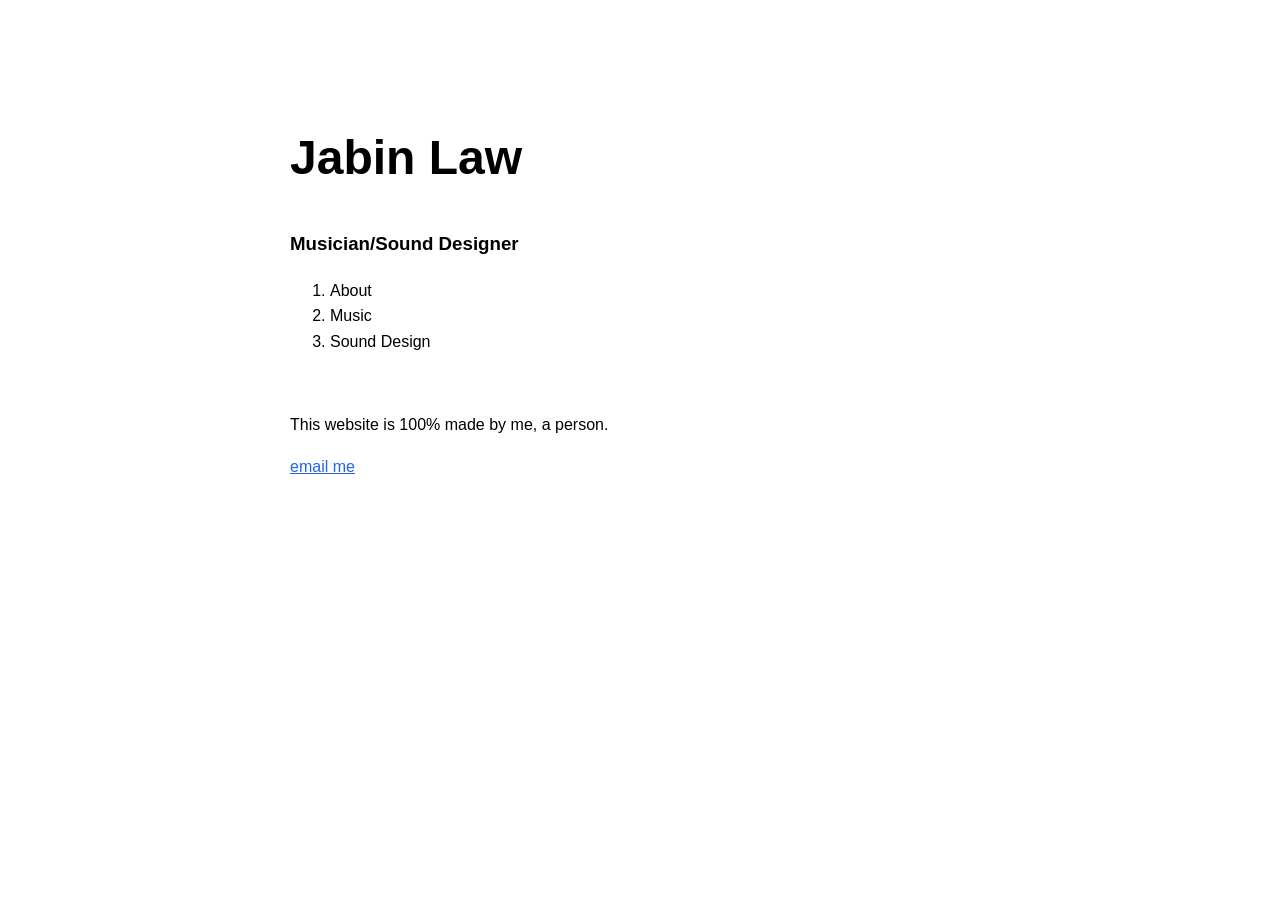
==== index.html @ 6639cc9f "Update personal statement and email link in index.html" ====
<html>
<head>
  <meta charset="UTF-8">
  <meta name="viewport" content="width=device-width, initial-scale=1.0">
  <title>Hello All</title>
  <style>
    body {
      font-family: Arial, sans-serif;
      max-width: 700px;
      margin: 100px auto;
      padding: 20px;
      line-height: 1.6;
    }

    h1 {
      font-size: 48px;
    }

    a {
      color: #2563eb;
    }
  </style>
</head>
<body>
<h1>Jabin Law</h1>
<h3>Musician/Sound Designer</h3>
<ol>
<li>About</li>
<li>Music</li>
<li>Sound Design</li>
</ol>
<p> </p>
<p>This website is 100% made by me, a person.</p>
<p><a href="mailto:youremail@example.com"> email me </a></p>
</html>
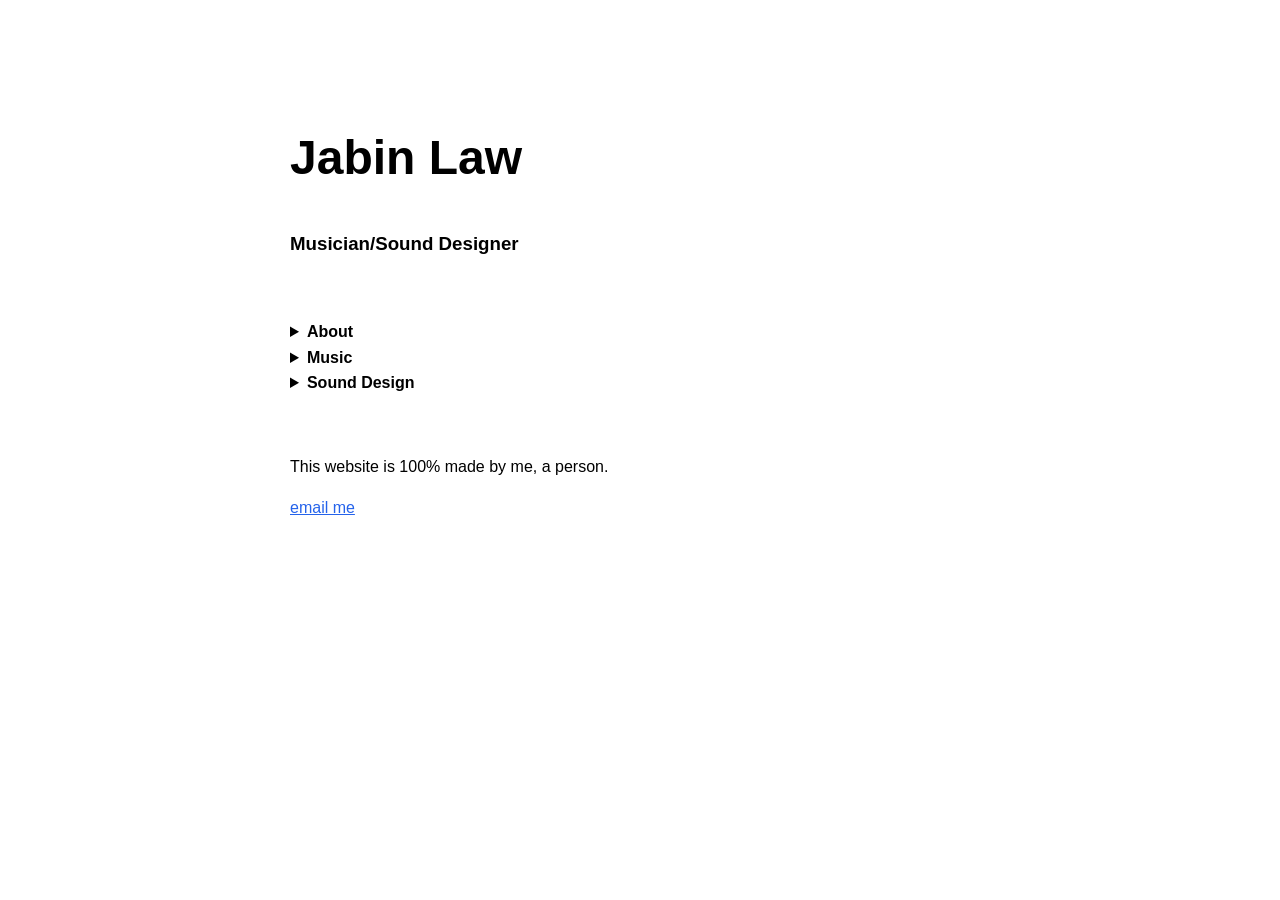
==== commit 787ed2f0: "Refactor sections into details elements with summaries Replaced the list of sections with details el" ====
--- a/index.html
+++ b/index.html
@@ -24,13 +24,18 @@
 <body>
 <h1>Jabin Law</h1>
 <h3>Musician/Sound Designer</h3>
-<ol>
-<li>About</li>
-<li>Music</li>
-<li>Sound Design</li>
-</ol>
+<p> </p>
+<p><details> <summary><strong>About</strong></summary>
+<p>Hi, I'm Jabin! I compose music and design immersive soundscapes for media.</p>
+</details><details> <summary><strong>Music</strong></summary>
+<p>Listen to my latest tracks and albums here.</p>
+</details><details> <summary><strong>Sound Design</strong></summary>
+<p>Check out my audio design portfolio for films and games.</p>
+</details></p>
 <p> </p>
 <p>This website is 100% made by me, a person.</p>
-<p><a href="mailto:youremail@example.com"> email me </a></p>
+<p><a href="mailto:youremail@example.com">email me</a></p>
+
+</body>
 </html>
 
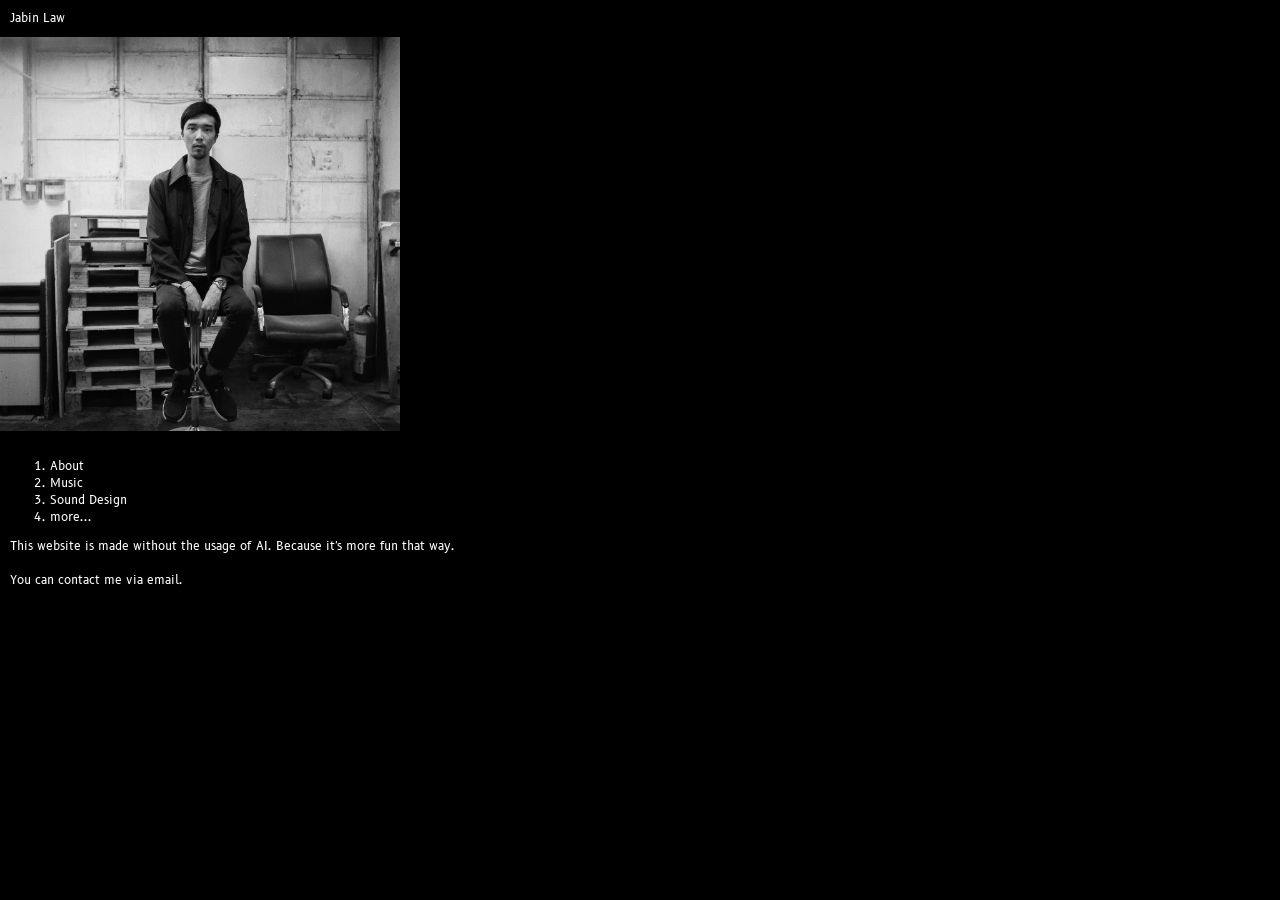
==== commit 8c4196e1: "Add files via upload" ====
--- a/index.html
+++ b/index.html
@@ -1,41 +1,15 @@
-<html>
+<!DOCTYPE html>
+<html lang="">
 <head>
-  <meta charset="UTF-8">
-  <meta name="viewport" content="width=device-width, initial-scale=1.0">
-  <title>Hello All</title>
-  <style>
-    body {
-      font-family: Arial, sans-serif;
-      max-width: 700px;
-      margin: 100px auto;
-      padding: 20px;
-      line-height: 1.6;
-    }
+<meta charset="UTF-8">
+<meta name="viewport" content="width=device-width, initial-scale=1.0">
+<meta name="generator" content="Silex v3.9.0">
+<link rel="stylesheet" href="/css/index-3af26948039d4ef351a17cb1f441af0b83ea9768f11eb5d5f1671bf05f6e8fea.css" />
 
-    h1 {
-      font-size: 48px;
-    }
 
-    a {
-      color: #2563eb;
-    }
-  </style>
-</head>
-<body>
-<h1>Jabin Law</h1>
-<h3>Musician/Sound Designer</h3>
-<p> </p>
-<p><details> <summary><strong>About</strong></summary>
-<p>Hi, I'm Jabin! I compose music and design immersive soundscapes for media.</p>
-</details><details> <summary><strong>Music</strong></summary>
-<p>Listen to my latest tracks and albums here.</p>
-</details><details> <summary><strong>Sound Design</strong></summary>
-<p>Check out my audio design portfolio for films and games.</p>
-</details></p>
-<p> </p>
-<p>This website is 100% made by me, a person.</p>
-<p><a href="mailto:youremail@example.com">email me</a></p>
 
-</body>
-</html>
 
+
+<link href="https://fonts.googleapis.com" rel="preconnect" ><link href="https://fonts.googleapis.com/css2" rel="preconnect" crossorigin ><link href="https://fonts.googleapis.com/css2?family=B612&display=swap" rel="stylesheet" ></head>
+<body id="iezl"><div id="izkz" class="silex-default-text">Jabin Law</div><div id="i5d6" class="silex-default-container"><img src="/assets/tuning-in-jabin-law1.webp" id="iabob"/></div><div class="silex-default-container" id="itvpbk"><div class="silex-default-text" id="iubv2k"><ol><li><span id="itl322" draggable="true">About</span></li><li><span draggable="true">Music</span></li><li id="immmak"><span draggable="true">Sound Design</span></li><li id="i34hlx"><span draggable="true">more...</span></li></ol><div id="i8z5rf">This website is made without the usage of AI. Because it's more fun that way.<br/><br/>You can contact me via email.</div></div></div></body>
+</html>
--- a/css/index-3af26948039d4ef351a17cb1f441af0b83ea9768f11eb5d5f1671bf05f6e8fea.css
+++ b/css/index-3af26948039d4ef351a17cb1f441af0b83ea9768f11eb5d5f1671bf05f6e8fea.css
@@ -0,0 +1 @@
+* { box-sizing: border-box; } body {margin: 0;}.silex-default-container{min-height:100px;}.silex-default-text{padding:10px;}body{background-color:#000000;font-family:"B612", sans-serif;font-size:12px;font-weight:400;color:#ffffff;text-decoration:#412d2d #4a3636 #ffffff;}#izkz{color:#ffffff;font-family:"B612", sans-serif;}#iabob{max-width:400px;}#iubv2k{text-decoration:#f1d1d1 #f4dbdb #ffffff;color:#ffffff;font-family:"B612", sans-serif;}#itl322{background-color:black;border:0px solid;}
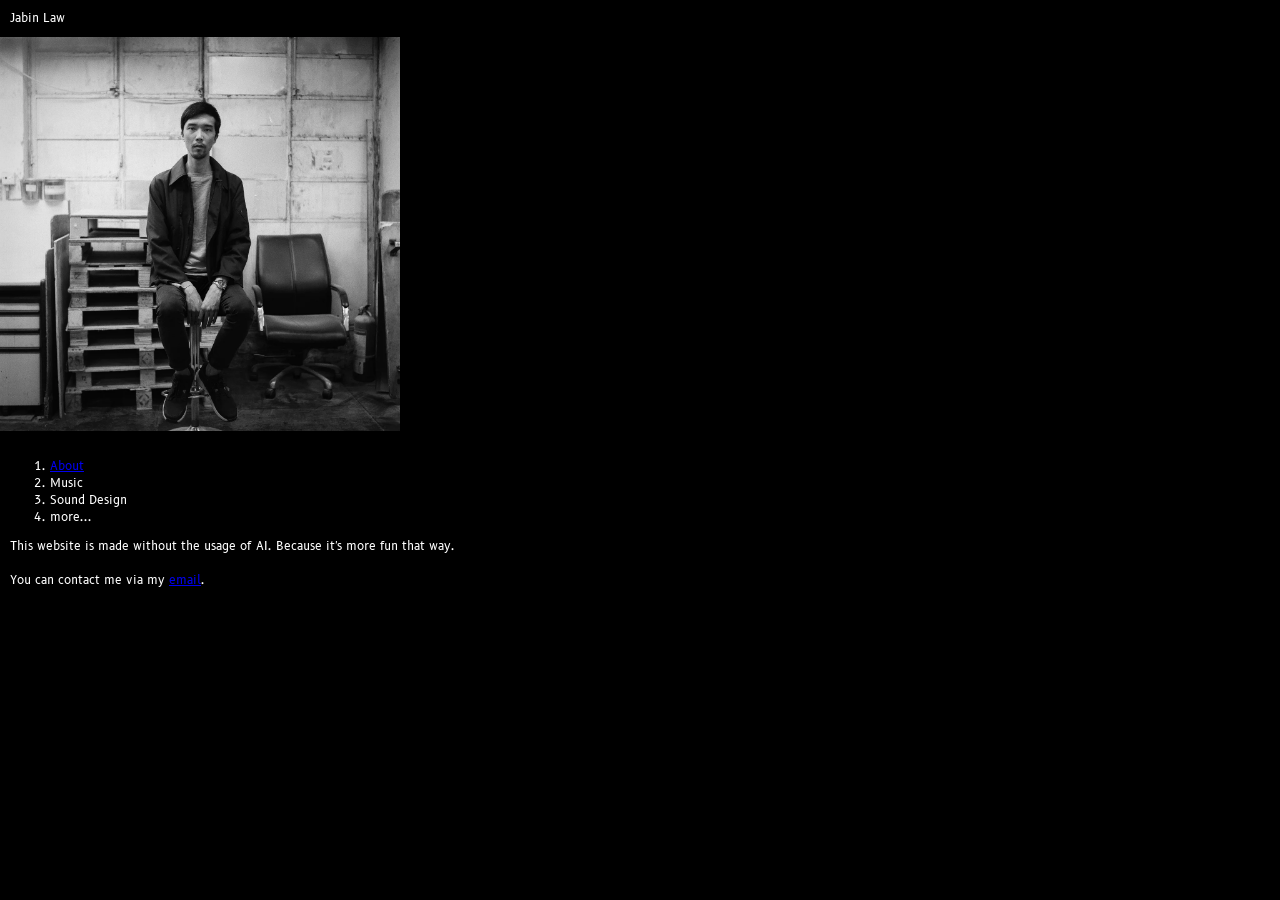
==== commit 34243a91: "Add files via upload" ====
--- a/index.html
+++ b/index.html
@@ -4,12 +4,12 @@
 <meta charset="UTF-8">
 <meta name="viewport" content="width=device-width, initial-scale=1.0">
 <meta name="generator" content="Silex v3.9.0">
-<link rel="stylesheet" href="/css/index-3af26948039d4ef351a17cb1f441af0b83ea9768f11eb5d5f1671bf05f6e8fea.css" />
+<link rel="stylesheet" href="/css/index-eeea81de059580385dbf9dddd4eb58704bf49da9c5cc9ad14d532bd3ae33fe4a.css" />
 
 
+<title>Jabin Law - Musician and Sound Designer</title>
 
-
-
+<meta name="description" property="description" content="Official website of Jabin Law, proudly minimal, and not made by AI."/>
 <link href="https://fonts.googleapis.com" rel="preconnect" ><link href="https://fonts.googleapis.com/css2" rel="preconnect" crossorigin ><link href="https://fonts.googleapis.com/css2?family=B612&display=swap" rel="stylesheet" ></head>
-<body id="iezl"><div id="izkz" class="silex-default-text">Jabin Law</div><div id="i5d6" class="silex-default-container"><img src="/assets/tuning-in-jabin-law1.webp" id="iabob"/></div><div class="silex-default-container" id="itvpbk"><div class="silex-default-text" id="iubv2k"><ol><li><span id="itl322" draggable="true">About</span></li><li><span draggable="true">Music</span></li><li id="immmak"><span draggable="true">Sound Design</span></li><li id="i34hlx"><span draggable="true">more...</span></li></ol><div id="i8z5rf">This website is made without the usage of AI. Because it's more fun that way.<br/><br/>You can contact me via email.</div></div></div></body>
+<body id="iezl"><div id="izkz" class="silex-default-text">Jabin Law</div><div id="i5d6" class="silex-default-container"><img id="iabob" src="/assets/tuning-in-jabin-law1.webp"/></div><div id="itvpbk" class="silex-default-container"><div id="iubv2k" class="silex-default-text"><ol id="isdpt"><li id="idnin"><a href="./about.html" id="ia5pi">About</a></li><li draggable="true" id="iyhy5e" class="gjs-selected">Music</li><li id="immmak"><span draggable="true">Sound Design</span></li><li id="i34hlx"><span draggable="true">more...</span></li></ol><div id="i8z5rf">This website is made without the usage of AI. Because it's more fun that way.<br/><br/>You can contact me via my <a href="mailto:jabinlaw@gmail.com" id="igxgxm">email</a>.</div></div></div></body>
 </html>
--- a/css/index-eeea81de059580385dbf9dddd4eb58704bf49da9c5cc9ad14d532bd3ae33fe4a.css
+++ b/css/index-eeea81de059580385dbf9dddd4eb58704bf49da9c5cc9ad14d532bd3ae33fe4a.css
@@ -0,0 +1 @@
+* { box-sizing: border-box; } body {margin: 0;}.silex-default-container{min-height:100px;}.silex-default-text{padding:10px;}body{background-color:#000000;color:#ffffff;font-family:"B612", sans-serif;font-size:12px;font-weight:400;text-decoration:#412d2d #4a3636 #ffffff;}#izkz{color:#ffffff;font-family:"B612", sans-serif;}#iabob{max-width:400px;}#iubv2k{color:#ffffff;font-family:"B612", sans-serif;text-decoration:#f1d1d1 #f4dbdb #ffffff;}
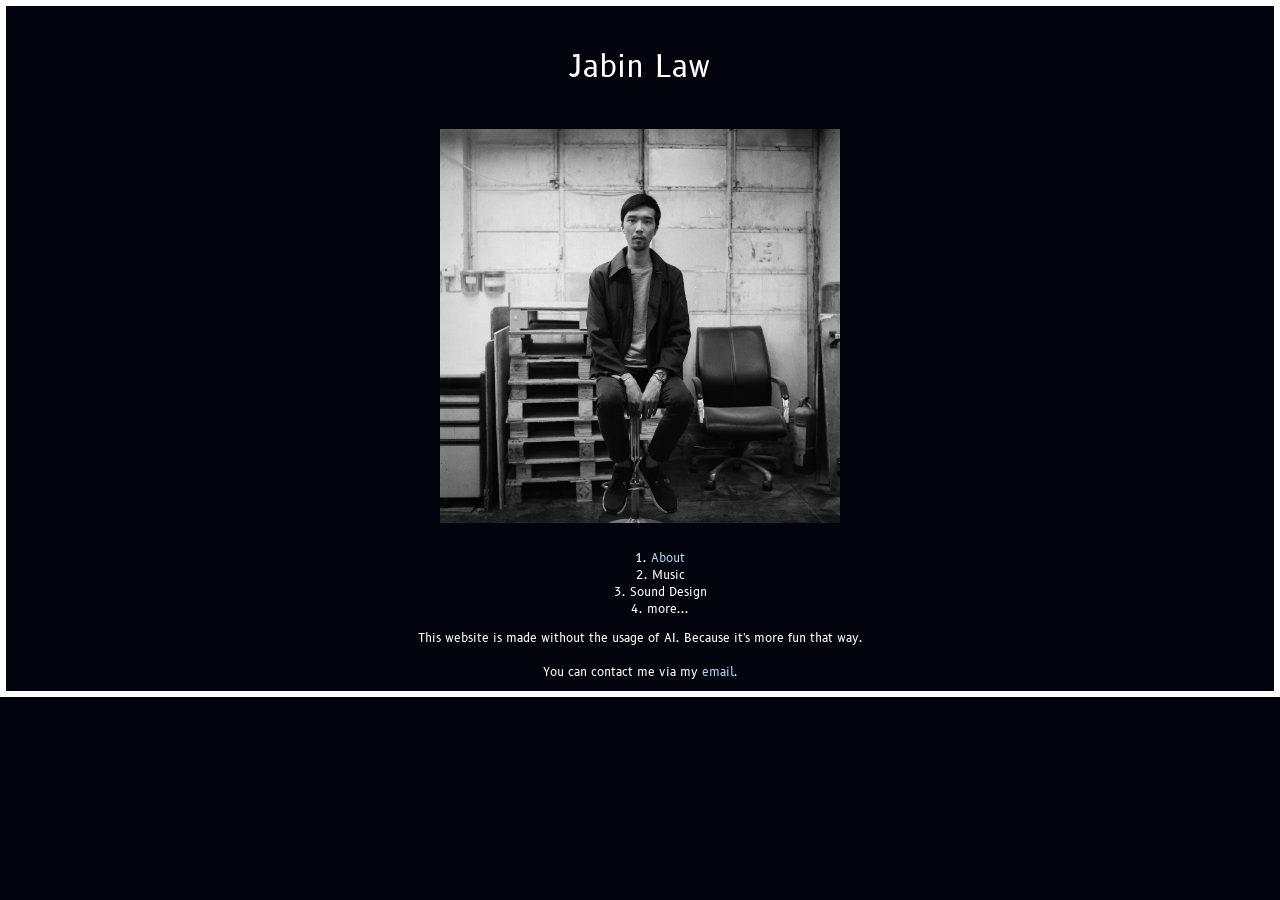
==== commit 06912e2f: "Add files via upload" ====
--- a/index.html
+++ b/index.html
@@ -4,12 +4,36 @@
 <meta charset="UTF-8">
 <meta name="viewport" content="width=device-width, initial-scale=1.0">
 <meta name="generator" content="Silex v3.9.0">
-<link rel="stylesheet" href="/css/index-eeea81de059580385dbf9dddd4eb58704bf49da9c5cc9ad14d532bd3ae33fe4a.css" />
+<link rel="stylesheet" href="/css/index-12d0a4e72813f1354732bf37222752c1d1dff249d9d84372baa00702bb279004.css" />
+
+<style>
+/* Default link style */
+a,
+a:link,
+a:visited {
+  color: #ADD8F7;
+  text-decoration: none;
+  font-size: inherit;
+  transition: color 0.2s ease, font-size 0.2s ease;
+}
+
+/* Hover effect */
+a:hover {
+  color: #79BDF2;
+  font-size: 3.05em;
+  text-decoration: none;
+}
+
+/* Keep links underline-free when clicked */
+a:active {
+  text-decoration: none;
+}
+</style>
 
 
 <title>Jabin Law - Musician and Sound Designer</title>
 
 <meta name="description" property="description" content="Official website of Jabin Law, proudly minimal, and not made by AI."/>
 <link href="https://fonts.googleapis.com" rel="preconnect" ><link href="https://fonts.googleapis.com/css2" rel="preconnect" crossorigin ><link href="https://fonts.googleapis.com/css2?family=B612&display=swap" rel="stylesheet" ></head>
-<body id="iezl"><div id="izkz" class="silex-default-text">Jabin Law</div><div id="i5d6" class="silex-default-container"><img id="iabob" src="/assets/tuning-in-jabin-law1.webp"/></div><div id="itvpbk" class="silex-default-container"><div id="iubv2k" class="silex-default-text"><ol id="isdpt"><li id="idnin"><a href="./about.html" id="ia5pi">About</a></li><li draggable="true" id="iyhy5e" class="gjs-selected">Music</li><li id="immmak"><span draggable="true">Sound Design</span></li><li id="i34hlx"><span draggable="true">more...</span></li></ol><div id="i8z5rf">This website is made without the usage of AI. Because it's more fun that way.<br/><br/>You can contact me via my <a href="mailto:jabinlaw@gmail.com" id="igxgxm">email</a>.</div></div></div></body>
+<body id="iezl"><A href="./" id="izkz" class="silex-default-text"><br/>Jabin Law<br/><br/></A><div id="i5d6" class="silex-default-container"><img id="iabob" src="/assets/tuning-in-jabin-law1.webp"/></div><div id="itvpbk" class="silex-default-container"><div id="iubv2k" class="silex-default-text"><ol id="isdpt"><li id="idnin"><a href="./about.html" id="ia5pi">About</a></li><li draggable="true" id="iyhy5e" class="gjs-selected">Music</li><li id="immmak"><span draggable="true">Sound Design</span></li><li id="i34hlx"><span draggable="true">more...</span></li></ol><div id="i8z5rf">This website is made without the usage of AI. Because it's more fun that way.<br/><br/>You can contact me via my <a href="mailto:jabinlaw@gmail.com" id="igxgxm">email</a>.</div></div></div></body>
 </html>
--- a/css/index-12d0a4e72813f1354732bf37222752c1d1dff249d9d84372baa00702bb279004.css
+++ b/css/index-12d0a4e72813f1354732bf37222752c1d1dff249d9d84372baa00702bb279004.css
@@ -0,0 +1 @@
+* { box-sizing: border-box; } body {margin: 0;}.silex-default-container{min-height:100px;}.silex-default-text{padding:10px;}body{background-color:#02040d;border:6px solid;color:#ffffff;font-family:"B612", sans-serif;font-size:12px;font-weight:400;text-align:center;text-decoration:blink wavy #8bbff6;}#izkz{color:#ffffff;font-family:"B612", sans-serif;font-size:30px;}#iabob{max-width:400px;}#iubv2k{color:#ffffff;font-family:"B612", sans-serif;text-decoration:blink wavy #c8d5ff;}#iyhy5e{list-style-position:inside;}#idnin{list-style-position:inside;}#i34hlx{list-style-position:inside;}#immmak{list-style-position:inside;}:root{--link:#3498db;}
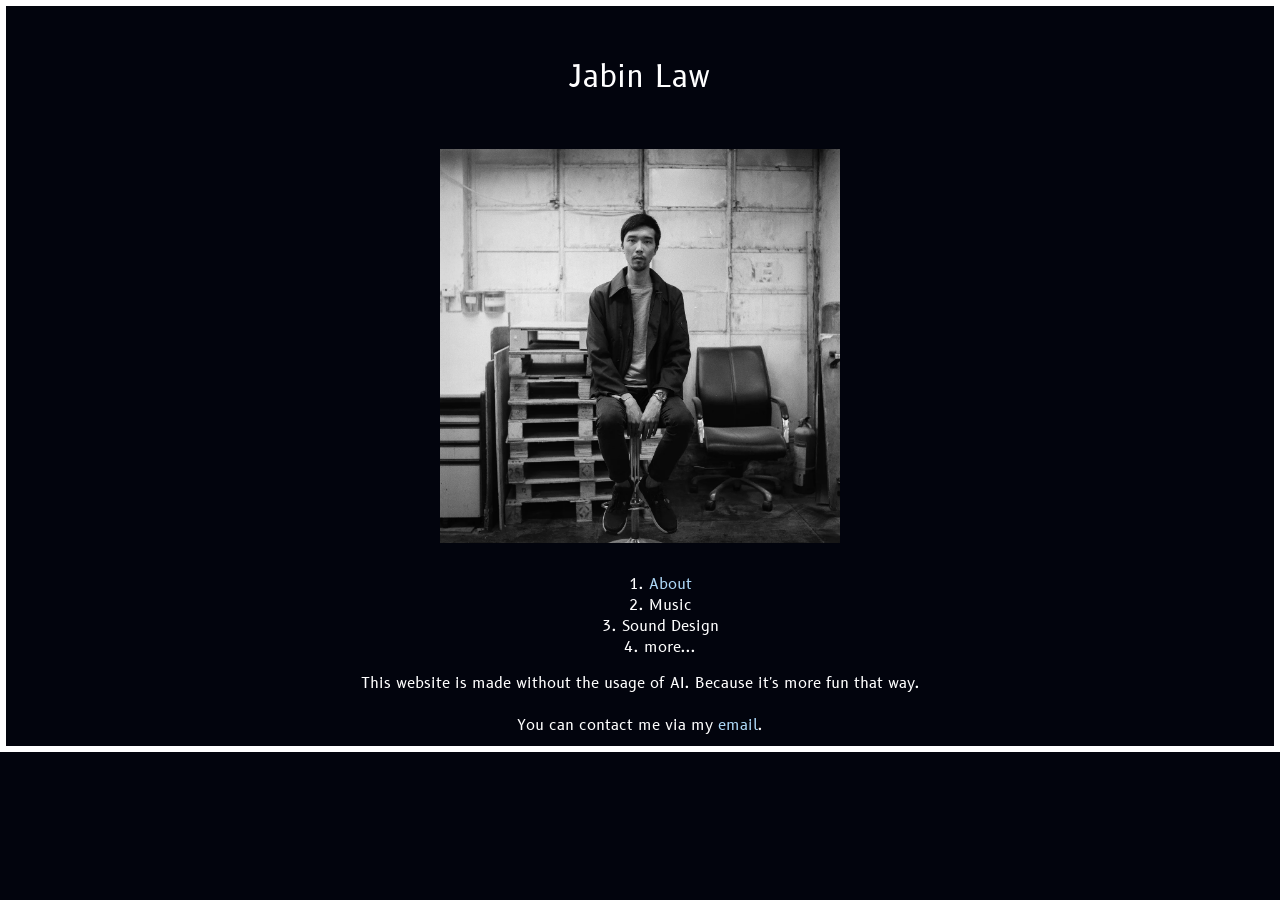
==== commit d5ce31d4: "Add files via upload" ====
--- a/index.html
+++ b/index.html
@@ -4,7 +4,7 @@
 <meta charset="UTF-8">
 <meta name="viewport" content="width=device-width, initial-scale=1.0">
 <meta name="generator" content="Silex v3.9.0">
-<link rel="stylesheet" href="/css/index-12d0a4e72813f1354732bf37222752c1d1dff249d9d84372baa00702bb279004.css" />
+<link rel="stylesheet" href="/css/index-608b41f8ab744a4ebac74db1b8467cc031f3ab329bedb25740cf00b127ea7d6e.css" />
 
 <style>
 /* Default link style */
--- a/css/index-608b41f8ab744a4ebac74db1b8467cc031f3ab329bedb25740cf00b127ea7d6e.css
+++ b/css/index-608b41f8ab744a4ebac74db1b8467cc031f3ab329bedb25740cf00b127ea7d6e.css
@@ -0,0 +1 @@
+* { box-sizing: border-box; } body {margin: 0;}.silex-default-container{min-height:100px;}.silex-default-text{padding:10px;}body{background-color:#02040d;border:6px solid;color:#ffffff;display:grid;font-family:"B612", sans-serif;font-size:15px;font-weight:400;text-align:center;text-decoration:blink wavy #8bbff6;}#izkz{color:#ffffff;font-family:"B612", sans-serif;font-size:30px;}#iabob{max-width:400px;}#iubv2k{color:#ffffff;font-family:"B612", sans-serif;text-decoration:blink wavy #c8d5ff;}#iyhy5e{list-style-position:inside;}#idnin{list-style-position:inside;}#i34hlx{list-style-position:inside;}#immmak{list-style-position:inside;}:root{--link:#3498db;}
